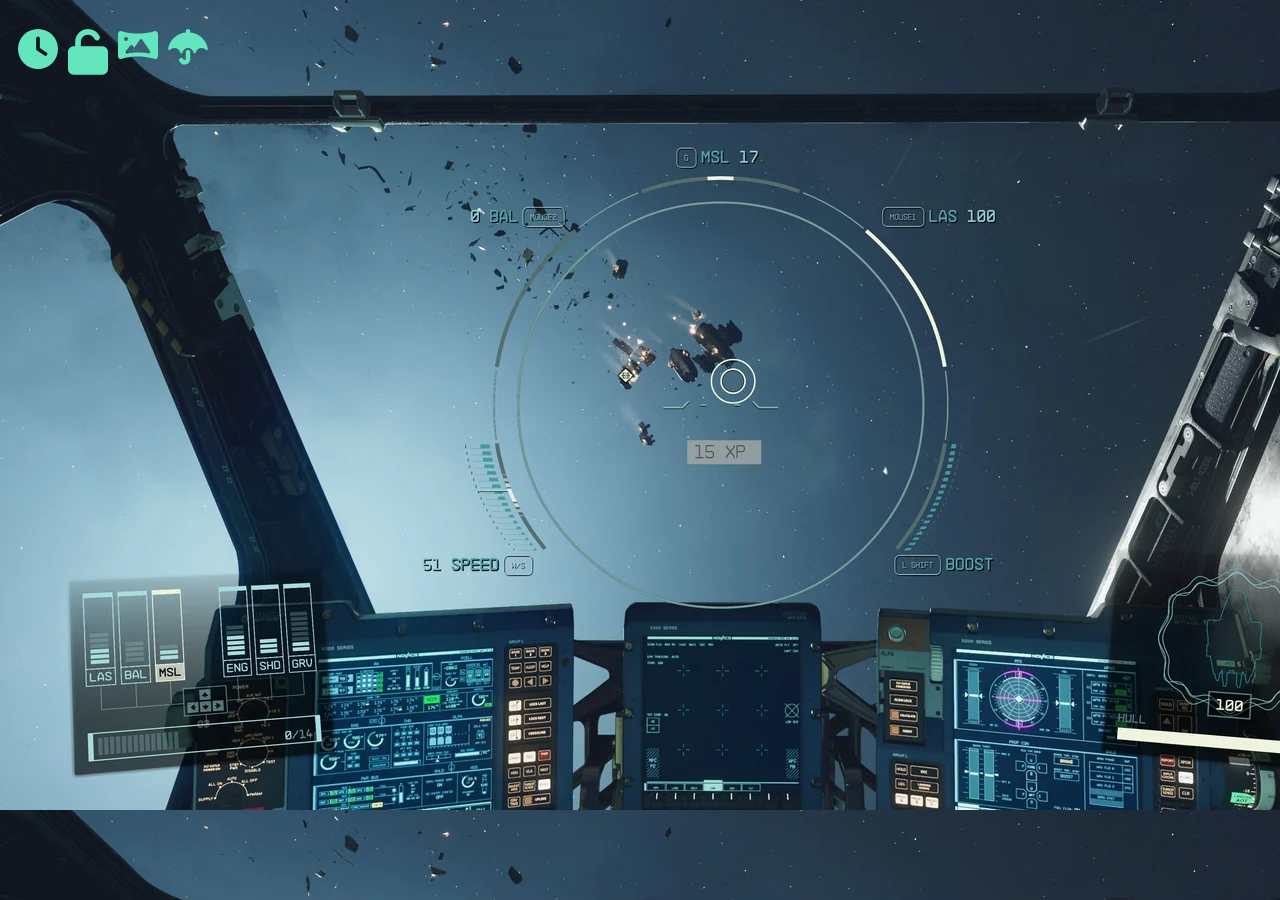
==== html/index.html @ e28069fb "domingo tarde" ====
<!DOCTYPE html>
<html lang="es">
<head>
    <meta charset="UTF-8">
    <meta name="viewport" content="width=device-width, initial-scale=1.0">
    <title>Mi novia se ha ido a Oymyakon</title>
    <link href="../CSS/styles.css"/ rel="stylesheet">
    <!--Fuentes-->
    <link rel="preconnect" href="https://fonts.googleapis.com">
    <link rel="preconnect" href="https://fonts.gstatic.com" crossorigin>
    <link href="https://fonts.googleapis.com/css2?family=Space+Grotesk:wght@300..700&display=swap" rel="stylesheet">


</head>
<body class="fondo">
     <div>
        <img class="nave">
        <lu class="icons">
            <li>
                <svg class="iconos" xmlns="http://www.w3.org/2000/svg" viewBox="0 0 512 512"><!--!Font Awesome Free 6.5.2 by @fontawesome - https://fontawesome.com License - https://fontawesome.com/license/free Copyright 2024 Fonticons, Inc.--><path fill="#63E6BE" d="M256 0a256 256 0 1 1 0 512A256 256 0 1 1 256 0zM232 120V256c0 8 4 15.5 10.7 20l96 64c11 7.4 25.9 4.4 33.3-6.7s4.4-25.9-6.7-33.3L280 243.2V120c0-13.3-10.7-24-24-24s-24 10.7-24 24z"/></svg>
                </li>
            <li>
                <svg  class="iconos" xmlns="http://www.w3.org/2000/svg" viewBox="0 0 448 512"><!--!Font Awesome Free 6.5.2 by @fontawesome - https://fontawesome.com License - https://fontawesome.com/license/free Copyright 2024 Fonticons, Inc.--><path fill="#63E6BE" d="M144 144c0-44.2 35.8-80 80-80c31.9 0 59.4 18.6 72.3 45.7c7.6 16 26.7 22.8 42.6 15.2s22.8-26.7 15.2-42.6C331 33.7 281.5 0 224 0C144.5 0 80 64.5 80 144v48H64c-35.3 0-64 28.7-64 64V448c0 35.3 28.7 64 64 64H384c35.3 0 64-28.7 64-64V256c0-35.3-28.7-64-64-64H144V144z"/></svg>
            </li>
            <li>
                <svg class="iconos" xmlns="http://www.w3.org/2000/svg" viewBox="0 0 640 512"><!--!Font Awesome Free 6.5.2 by @fontawesome - https://fontawesome.com License - https://fontawesome.com/license/free Copyright 2024 Fonticons, Inc.--><path fill="#63E6BE" d="M45.6 32C20.4 32 0 52.4 0 77.6V434.4C0 459.6 20.4 480 45.6 480c5.1 0 10-.8 14.7-2.4C74.6 472.8 177.6 440 320 440s245.4 32.8 259.6 37.6c4.7 1.6 9.7 2.4 14.7 2.4c25.2 0 45.6-20.4 45.6-45.6V77.6C640 52.4 619.6 32 594.4 32c-5 0-10 .8-14.7 2.4C565.4 39.2 462.4 72 320 72S74.6 39.2 60.4 34.4C55.6 32.8 50.7 32 45.6 32zM96 160a32 32 0 1 1 64 0 32 32 0 1 1 -64 0zm272 0c7.9 0 15.4 3.9 19.8 10.5L512.3 353c5.4 8 5.6 18.4 .4 26.5s-14.7 12.3-24.2 10.7C442.7 382.4 385.2 376 320 376c-65.6 0-123.4 6.5-169.3 14.4c-9.8 1.7-19.7-2.9-24.7-11.5s-4.3-19.4 1.9-27.2L197.3 265c4.6-5.7 11.4-9 18.7-9s14.2 3.3 18.7 9l26.4 33.1 87-127.6c4.5-6.6 11.9-10.5 19.8-10.5z"/></svg>
            </li>
            <li>
                <svg class="iconos" xmlns="http://www.w3.org/2000/svg" viewBox="0 0 576 512"><!--!Font Awesome Free 6.5.2 by @fontawesome - https://fontawesome.com License - https://fontawesome.com/license/free Copyright 2024 Fonticons, Inc.--><path fill="#63E6BE" d="M288 0c17.7 0 32 14.3 32 32V49.7C451.8 63.4 557.7 161 573.9 285.9c2 15.6-17.3 24.4-27.8 12.7C532.1 283 504.8 272 480 272c-38.7 0-71 27.5-78.4 64.1c-1.7 8.7-8.7 15.9-17.6 15.9s-15.8-7.2-17.6-15.9C359 299.5 326.7 272 288 272s-71 27.5-78.4 64.1c-1.7 8.7-8.7 15.9-17.6 15.9s-15.8-7.2-17.6-15.9C167 299.5 134.7 272 96 272c-24.8 0-52.1 11-66.1 26.7C19.4 310.4 .1 301.5 2.1 285.9C18.3 161 124.2 63.4 256 49.7V32c0-17.7 14.3-32 32-32zm0 304c12.3 0 23.5 4.6 32 12.2V430.6c0 45-36.5 81.4-81.4 81.4c-30.8 0-59-17.4-72.8-45l-2.3-4.7c-7.9-15.8-1.5-35 14.3-42.9s35-1.5 42.9 14.3l2.3 4.7c3 5.9 9 9.6 15.6 9.6c9.6 0 17.4-7.8 17.4-17.4V316.2c8.5-7.6 19.7-12.2 32-12.2z"/></svg>

            </li>
        </lu>
    </div>
    


    <script src="../JS/script.js"></script>
</body>
</html>
---- CSS/styles.css ----
body {
    font-family: "Space Grotesk", sans-serif;
}

.fondo {
    width: 100%;
    background-image: url("../img/space3.webp");    
}
.nave {
    width: 100%;
    margin-top: -100px;
    
}
.iconos {
    width: 40px;
    padding-left: 10px;
}
.icons {
    display: flex;
    list-style: none;
}
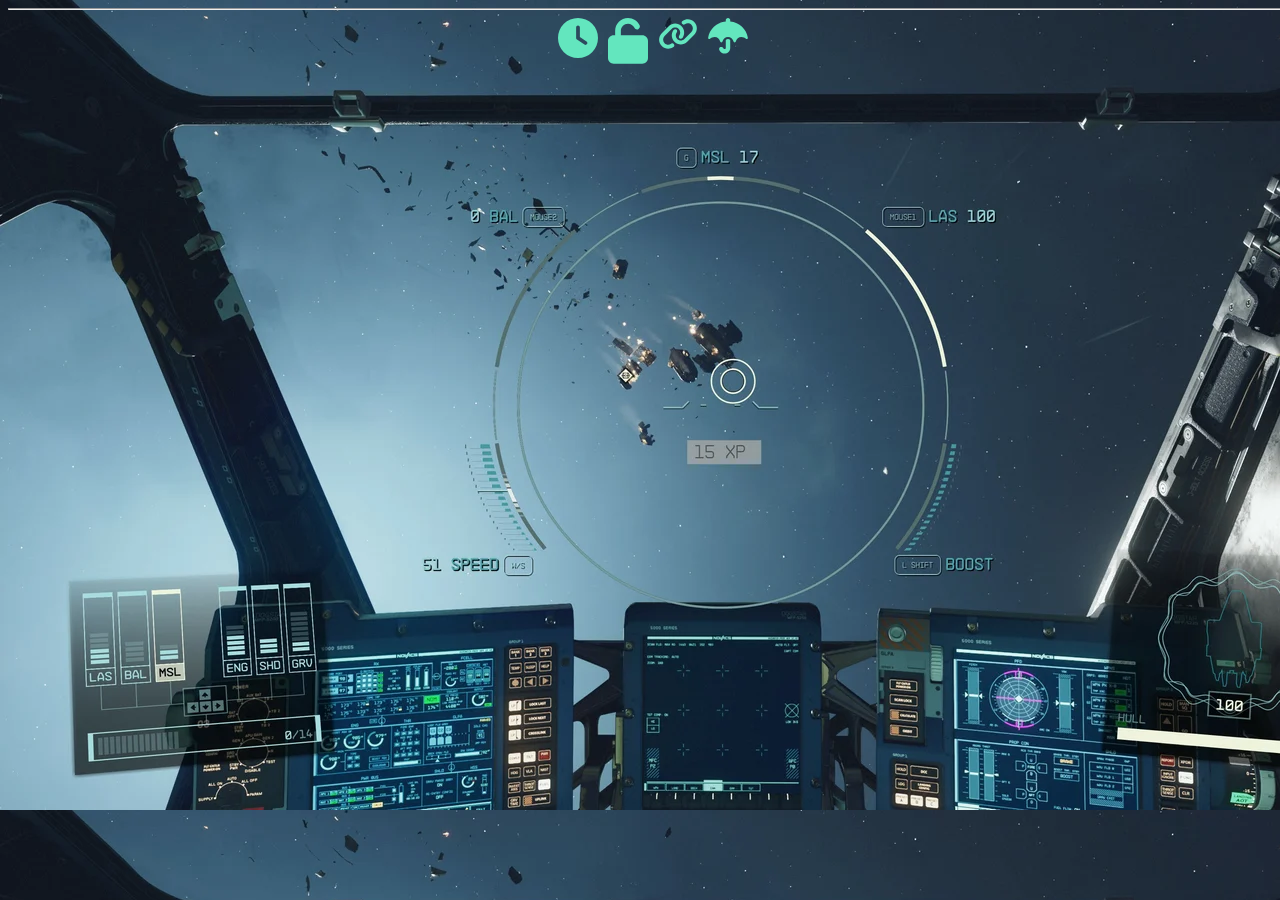
==== commit 0d73c9d5: "Lunes mañana" ====
--- a/html/index.html
+++ b/html/index.html
@@ -4,17 +4,15 @@
     <meta charset="UTF-8">
     <meta name="viewport" content="width=device-width, initial-scale=1.0">
     <title>Mi novia se ha ido a Oymyakon</title>
-    <link href="../CSS/styles.css"/ rel="stylesheet">
+    <link href="../CSS/styles.css" rel="stylesheet">
     <!--Fuentes-->
     <link rel="preconnect" href="https://fonts.googleapis.com">
     <link rel="preconnect" href="https://fonts.gstatic.com" crossorigin>
     <link href="https://fonts.googleapis.com/css2?family=Space+Grotesk:wght@300..700&display=swap" rel="stylesheet">
-
-
 </head>
 <body class="fondo">
      <div>
-        <img class="nave">
+        <hr>
         <lu class="icons">
             <li>
                 <svg class="iconos" xmlns="http://www.w3.org/2000/svg" viewBox="0 0 512 512"><!--!Font Awesome Free 6.5.2 by @fontawesome - https://fontawesome.com License - https://fontawesome.com/license/free Copyright 2024 Fonticons, Inc.--><path fill="#63E6BE" d="M256 0a256 256 0 1 1 0 512A256 256 0 1 1 256 0zM232 120V256c0 8 4 15.5 10.7 20l96 64c11 7.4 25.9 4.4 33.3-6.7s4.4-25.9-6.7-33.3L280 243.2V120c0-13.3-10.7-24-24-24s-24 10.7-24 24z"/></svg>
@@ -23,7 +21,7 @@
                 <svg  class="iconos" xmlns="http://www.w3.org/2000/svg" viewBox="0 0 448 512"><!--!Font Awesome Free 6.5.2 by @fontawesome - https://fontawesome.com License - https://fontawesome.com/license/free Copyright 2024 Fonticons, Inc.--><path fill="#63E6BE" d="M144 144c0-44.2 35.8-80 80-80c31.9 0 59.4 18.6 72.3 45.7c7.6 16 26.7 22.8 42.6 15.2s22.8-26.7 15.2-42.6C331 33.7 281.5 0 224 0C144.5 0 80 64.5 80 144v48H64c-35.3 0-64 28.7-64 64V448c0 35.3 28.7 64 64 64H384c35.3 0 64-28.7 64-64V256c0-35.3-28.7-64-64-64H144V144z"/></svg>
             </li>
             <li>
-                <svg class="iconos" xmlns="http://www.w3.org/2000/svg" viewBox="0 0 640 512"><!--!Font Awesome Free 6.5.2 by @fontawesome - https://fontawesome.com License - https://fontawesome.com/license/free Copyright 2024 Fonticons, Inc.--><path fill="#63E6BE" d="M45.6 32C20.4 32 0 52.4 0 77.6V434.4C0 459.6 20.4 480 45.6 480c5.1 0 10-.8 14.7-2.4C74.6 472.8 177.6 440 320 440s245.4 32.8 259.6 37.6c4.7 1.6 9.7 2.4 14.7 2.4c25.2 0 45.6-20.4 45.6-45.6V77.6C640 52.4 619.6 32 594.4 32c-5 0-10 .8-14.7 2.4C565.4 39.2 462.4 72 320 72S74.6 39.2 60.4 34.4C55.6 32.8 50.7 32 45.6 32zM96 160a32 32 0 1 1 64 0 32 32 0 1 1 -64 0zm272 0c7.9 0 15.4 3.9 19.8 10.5L512.3 353c5.4 8 5.6 18.4 .4 26.5s-14.7 12.3-24.2 10.7C442.7 382.4 385.2 376 320 376c-65.6 0-123.4 6.5-169.3 14.4c-9.8 1.7-19.7-2.9-24.7-11.5s-4.3-19.4 1.9-27.2L197.3 265c4.6-5.7 11.4-9 18.7-9s14.2 3.3 18.7 9l26.4 33.1 87-127.6c4.5-6.6 11.9-10.5 19.8-10.5z"/></svg>
+                <svg class="iconos" xmlns="http://www.w3.org/2000/svg" viewBox="0 0 640 512"><!--!Font Awesome Free 6.5.2 by @fontawesome - https://fontawesome.com License - https://fontawesome.com/license/free Copyright 2024 Fonticons, Inc.--><path fill="#63E6BE" d="M579.8 267.7c56.5-56.5 56.5-148 0-204.5c-50-50-128.8-56.5-186.3-15.4l-1.6 1.1c-14.4 10.3-17.7 30.3-7.4 44.6s30.3 17.7 44.6 7.4l1.6-1.1c32.1-22.9 76-19.3 103.8 8.6c31.5 31.5 31.5 82.5 0 114L422.3 334.8c-31.5 31.5-82.5 31.5-114 0c-27.9-27.9-31.5-71.8-8.6-103.8l1.1-1.6c10.3-14.4 6.9-34.4-7.4-44.6s-34.4-6.9-44.6 7.4l-1.1 1.6C206.5 251.2 213 330 263 380c56.5 56.5 148 56.5 204.5 0L579.8 267.7zM60.2 244.3c-56.5 56.5-56.5 148 0 204.5c50 50 128.8 56.5 186.3 15.4l1.6-1.1c14.4-10.3 17.7-30.3 7.4-44.6s-30.3-17.7-44.6-7.4l-1.6 1.1c-32.1 22.9-76 19.3-103.8-8.6C74 372 74 321 105.5 289.5L217.7 177.2c31.5-31.5 82.5-31.5 114 0c27.9 27.9 31.5 71.8 8.6 103.9l-1.1 1.6c-10.3 14.4-6.9 34.4 7.4 44.6s34.4 6.9 44.6-7.4l1.1-1.6C433.5 260.8 427 182 377 132c-56.5-56.5-148-56.5-204.5 0L60.2 244.3z"/></svg>
             </li>
             <li>
                 <svg class="iconos" xmlns="http://www.w3.org/2000/svg" viewBox="0 0 576 512"><!--!Font Awesome Free 6.5.2 by @fontawesome - https://fontawesome.com License - https://fontawesome.com/license/free Copyright 2024 Fonticons, Inc.--><path fill="#63E6BE" d="M288 0c17.7 0 32 14.3 32 32V49.7C451.8 63.4 557.7 161 573.9 285.9c2 15.6-17.3 24.4-27.8 12.7C532.1 283 504.8 272 480 272c-38.7 0-71 27.5-78.4 64.1c-1.7 8.7-8.7 15.9-17.6 15.9s-15.8-7.2-17.6-15.9C359 299.5 326.7 272 288 272s-71 27.5-78.4 64.1c-1.7 8.7-8.7 15.9-17.6 15.9s-15.8-7.2-17.6-15.9C167 299.5 134.7 272 96 272c-24.8 0-52.1 11-66.1 26.7C19.4 310.4 .1 301.5 2.1 285.9C18.3 161 124.2 63.4 256 49.7V32c0-17.7 14.3-32 32-32zm0 304c12.3 0 23.5 4.6 32 12.2V430.6c0 45-36.5 81.4-81.4 81.4c-30.8 0-59-17.4-72.8-45l-2.3-4.7c-7.9-15.8-1.5-35 14.3-42.9s35-1.5 42.9 14.3l2.3 4.7c3 5.9 9 9.6 15.6 9.6c9.6 0 17.4-7.8 17.4-17.4V316.2c8.5-7.6 19.7-12.2 32-12.2z"/></svg>
--- a/CSS/styles.css
+++ b/CSS/styles.css
@@ -9,13 +9,13 @@
 .nave {
     width: 100%;
     margin-top: -100px;
-    
+}
+.icons {
+    display: flex;
+    list-style: none;
+    justify-content: center;
 }
 .iconos {
     width: 40px;
     padding-left: 10px;
 }
-.icons {
-    display: flex;
-    list-style: none;
-}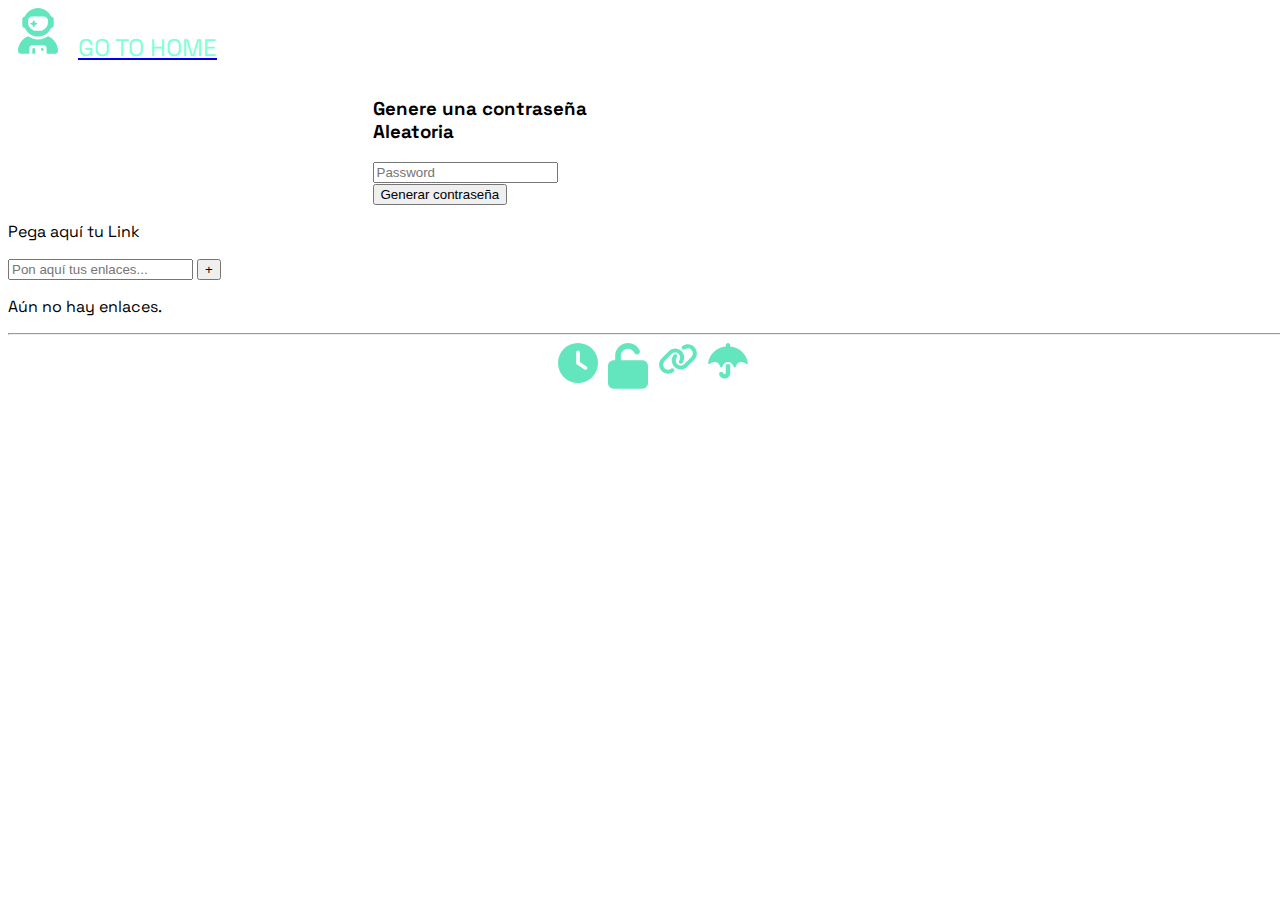
==== commit 444deef8: "viernes mañana" ====
--- a/html/index.html
+++ b/html/index.html
@@ -5,33 +5,88 @@
     <meta name="viewport" content="width=device-width, initial-scale=1.0">
     <title>Mi novia se ha ido a Oymyakon</title>
     <link href="../CSS/styles.css" rel="stylesheet">
+    <link href="../css/reloj.css" rel="stylesheet">
+    <link href="../css/login.css" rel="stylesheet">
+    <link href="../css/enlace.css" rel="stylesheet">
+    <link href="../css/tiempo.css" rel="stylesheet">
     <!--Fuentes-->
     <link rel="preconnect" href="https://fonts.googleapis.com">
     <link rel="preconnect" href="https://fonts.gstatic.com" crossorigin>
     <link href="https://fonts.googleapis.com/css2?family=Space+Grotesk:wght@300..700&display=swap" rel="stylesheet">
 </head>
 <body class="fondo">
-     <div>
+    <div class="home"> <!--Enlace a el hogar-->
+        <A HREF="../html/index.html"><svg class="iconos" xmlns="http://www.w3.org/2000/svg" viewBox="0 0 448 512"><!--!Font Awesome Free 6.5.2 by @fontawesome - https://fontawesome.com License - https://fontawesome.com/license/free Copyright 2024 Fonticons, Inc.--><path fill="#63E6BE" d="M370.7 96.1C346.1 39.5 289.7 0 224 0S101.9 39.5 77.3 96.1C60.9 97.5 48 111.2 48 128v64c0 16.8 12.9 30.5 29.3 31.9C101.9 280.5 158.3 320 224 320s122.1-39.5 146.7-96.1c16.4-1.4 29.3-15.1 29.3-31.9V128c0-16.8-12.9-30.5-29.3-31.9zM336 144v16c0 53-43 96-96 96H208c-53 0-96-43-96-96V144c0-26.5 21.5-48 48-48H288c26.5 0 48 21.5 48 48zM189.3 162.7l-6-21.2c-.9-3.3-3.9-5.5-7.3-5.5s-6.4 2.2-7.3 5.5l-6 21.2-21.2 6c-3.3 .9-5.5 3.9-5.5 7.3s2.2 6.4 5.5 7.3l21.2 6 6 21.2c.9 3.3 3.9 5.5 7.3 5.5s6.4-2.2 7.3-5.5l6-21.2 21.2-6c3.3-.9 5.5-3.9 5.5-7.3s-2.2-6.4-5.5-7.3l-21.2-6zM112.7 316.5C46.7 342.6 0 407 0 482.3C0 498.7 13.3 512 29.7 512H128V448c0-17.7 14.3-32 32-32H288c17.7 0 32 14.3 32 32v64l98.3 0c16.4 0 29.7-13.3 29.7-29.7c0-75.3-46.7-139.7-112.7-165.8C303.9 338.8 265.5 352 224 352s-79.9-13.2-111.3-35.5zM176 448c-8.8 0-16 7.2-16 16v48h32V464c0-8.8-7.2-16-16-16zm96 32a16 16 0 1 0 0-32 16 16 0 1 0 0 32z"/></svg></A>
+        <A HREF="../html/index.html"><p class="goto">GO TO HOME</p></A>
+
+    </div>
+    <div class="cuadro">
+        <div> <!--Reloj-->
+            <div id="clock" class="dentro"></div>
+            <div id="fecha" class="dentro"></div>
+            
+        </div>
+        <div> <!--Generador de contraseñas-->
+            <div class="dins">
+                <h3>Genere una contraseña <br> Aleatoria</h2>
+                <div class="passwordBox">
+                    <input type="text" name="text" id="pass" placeholder="Password">
+                    <!-- <i class='copy' id="copy"></i> </input> icono de copiar, aún no funciona--> 
+                </div> 
+                <button id="generatePass">Generar contraseña</button>
+            </div>
+
+
+        </div>
+    </div>
+
+    <div> <!--Enlaces-->
+    </div> 
+        <div class="enlaceTodo"> <!--contenedor-->
+            <p>Pega aquí tu Link</p>
+            <div class="enlaceBusc">
+                <form>
+                    <input  type="text" class="enlaceText" placeholder="Pon aquí tus enlaces...">
+                    <button class="enlaceBtn">+</button>
+                </form>
+            </div>
+        <div class="enlaceLi-Co">
+            <ul>
+
+
+            </ul>
+        </div>    
+        <div class="vacio">
+            <p>Aún no hay enlaces.</p>
+        </div>
+    </div>
+    <script src="../JS/enlace.js"></script>
+</div>
+        <div class="enlaze"> <!--Iconos y enlaces-->
         <hr>
         <lu class="icons">
             <li>
-                <svg class="iconos" xmlns="http://www.w3.org/2000/svg" viewBox="0 0 512 512"><!--!Font Awesome Free 6.5.2 by @fontawesome - https://fontawesome.com License - https://fontawesome.com/license/free Copyright 2024 Fonticons, Inc.--><path fill="#63E6BE" d="M256 0a256 256 0 1 1 0 512A256 256 0 1 1 256 0zM232 120V256c0 8 4 15.5 10.7 20l96 64c11 7.4 25.9 4.4 33.3-6.7s4.4-25.9-6.7-33.3L280 243.2V120c0-13.3-10.7-24-24-24s-24 10.7-24 24z"/></svg>
+                <A HREF="../html/clock.html"><svg  class="iconos" xmlns="http://www.w3.org/2000/svg" viewBox="0 0 512 512"><path fill="#63E6BE" d="M256 0a256 256 0 1 1 0 512A256 256 0 1 1 256 0zM232 120V256c0 8 4 15.5 10.7 20l96 64c11 7.4 25.9 4.4 33.3-6.7s4.4-25.9-6.7-33.3L280 243.2V120c0-13.3-10.7-24-24-24s-24 10.7-24 24z"/></svg></A>
                 </li>
             <li>
-                <svg  class="iconos" xmlns="http://www.w3.org/2000/svg" viewBox="0 0 448 512"><!--!Font Awesome Free 6.5.2 by @fontawesome - https://fontawesome.com License - https://fontawesome.com/license/free Copyright 2024 Fonticons, Inc.--><path fill="#63E6BE" d="M144 144c0-44.2 35.8-80 80-80c31.9 0 59.4 18.6 72.3 45.7c7.6 16 26.7 22.8 42.6 15.2s22.8-26.7 15.2-42.6C331 33.7 281.5 0 224 0C144.5 0 80 64.5 80 144v48H64c-35.3 0-64 28.7-64 64V448c0 35.3 28.7 64 64 64H384c35.3 0 64-28.7 64-64V256c0-35.3-28.7-64-64-64H144V144z"/></svg>
+                <a href="../html/login.html"><svg  class="iconos" xmlns="http://www.w3.org/2000/svg" viewBox="0 0 448 512"><path fill="#63E6BE" d="M144 144c0-44.2 35.8-80 80-80c31.9 0 59.4 18.6 72.3 45.7c7.6 16 26.7 22.8 42.6 15.2s22.8-26.7 15.2-42.6C331 33.7 281.5 0 224 0C144.5 0 80 64.5 80 144v48H64c-35.3 0-64 28.7-64 64V448c0 35.3 28.7 64 64 64H384c35.3 0 64-28.7 64-64V256c0-35.3-28.7-64-64-64H144V144z"/></svg></a>
             </li>
             <li>
-                <svg class="iconos" xmlns="http://www.w3.org/2000/svg" viewBox="0 0 640 512"><!--!Font Awesome Free 6.5.2 by @fontawesome - https://fontawesome.com License - https://fontawesome.com/license/free Copyright 2024 Fonticons, Inc.--><path fill="#63E6BE" d="M579.8 267.7c56.5-56.5 56.5-148 0-204.5c-50-50-128.8-56.5-186.3-15.4l-1.6 1.1c-14.4 10.3-17.7 30.3-7.4 44.6s30.3 17.7 44.6 7.4l1.6-1.1c32.1-22.9 76-19.3 103.8 8.6c31.5 31.5 31.5 82.5 0 114L422.3 334.8c-31.5 31.5-82.5 31.5-114 0c-27.9-27.9-31.5-71.8-8.6-103.8l1.1-1.6c10.3-14.4 6.9-34.4-7.4-44.6s-34.4-6.9-44.6 7.4l-1.1 1.6C206.5 251.2 213 330 263 380c56.5 56.5 148 56.5 204.5 0L579.8 267.7zM60.2 244.3c-56.5 56.5-56.5 148 0 204.5c50 50 128.8 56.5 186.3 15.4l1.6-1.1c14.4-10.3 17.7-30.3 7.4-44.6s-30.3-17.7-44.6-7.4l-1.6 1.1c-32.1 22.9-76 19.3-103.8-8.6C74 372 74 321 105.5 289.5L217.7 177.2c31.5-31.5 82.5-31.5 114 0c27.9 27.9 31.5 71.8 8.6 103.9l-1.1 1.6c-10.3 14.4-6.9 34.4 7.4 44.6s34.4 6.9 44.6-7.4l1.1-1.6C433.5 260.8 427 182 377 132c-56.5-56.5-148-56.5-204.5 0L60.2 244.3z"/></svg>
+                <a href="../html/enlace.html"><svg class="iconos" xmlns="http://www.w3.org/2000/svg" viewBox="0 0 640 512"><path fill="#63E6BE" d="M579.8 267.7c56.5-56.5 56.5-148 0-204.5c-50-50-128.8-56.5-186.3-15.4l-1.6 1.1c-14.4 10.3-17.7 30.3-7.4 44.6s30.3 17.7 44.6 7.4l1.6-1.1c32.1-22.9 76-19.3 103.8 8.6c31.5 31.5 31.5 82.5 0 114L422.3 334.8c-31.5 31.5-82.5 31.5-114 0c-27.9-27.9-31.5-71.8-8.6-103.8l1.1-1.6c10.3-14.4 6.9-34.4-7.4-44.6s-34.4-6.9-44.6 7.4l-1.1 1.6C206.5 251.2 213 330 263 380c56.5 56.5 148 56.5 204.5 0L579.8 267.7zM60.2 244.3c-56.5 56.5-56.5 148 0 204.5c50 50 128.8 56.5 186.3 15.4l1.6-1.1c14.4-10.3 17.7-30.3 7.4-44.6s-30.3-17.7-44.6-7.4l-1.6 1.1c-32.1 22.9-76 19.3-103.8-8.6C74 372 74 321 105.5 289.5L217.7 177.2c31.5-31.5 82.5-31.5 114 0c27.9 27.9 31.5 71.8 8.6 103.9l-1.1 1.6c-10.3 14.4-6.9 34.4 7.4 44.6s34.4 6.9 44.6-7.4l1.1-1.6C433.5 260.8 427 182 377 132c-56.5-56.5-148-56.5-204.5 0L60.2 244.3z"/></svg></a>
             </li>
             <li>
-                <svg class="iconos" xmlns="http://www.w3.org/2000/svg" viewBox="0 0 576 512"><!--!Font Awesome Free 6.5.2 by @fontawesome - https://fontawesome.com License - https://fontawesome.com/license/free Copyright 2024 Fonticons, Inc.--><path fill="#63E6BE" d="M288 0c17.7 0 32 14.3 32 32V49.7C451.8 63.4 557.7 161 573.9 285.9c2 15.6-17.3 24.4-27.8 12.7C532.1 283 504.8 272 480 272c-38.7 0-71 27.5-78.4 64.1c-1.7 8.7-8.7 15.9-17.6 15.9s-15.8-7.2-17.6-15.9C359 299.5 326.7 272 288 272s-71 27.5-78.4 64.1c-1.7 8.7-8.7 15.9-17.6 15.9s-15.8-7.2-17.6-15.9C167 299.5 134.7 272 96 272c-24.8 0-52.1 11-66.1 26.7C19.4 310.4 .1 301.5 2.1 285.9C18.3 161 124.2 63.4 256 49.7V32c0-17.7 14.3-32 32-32zm0 304c12.3 0 23.5 4.6 32 12.2V430.6c0 45-36.5 81.4-81.4 81.4c-30.8 0-59-17.4-72.8-45l-2.3-4.7c-7.9-15.8-1.5-35 14.3-42.9s35-1.5 42.9 14.3l2.3 4.7c3 5.9 9 9.6 15.6 9.6c9.6 0 17.4-7.8 17.4-17.4V316.2c8.5-7.6 19.7-12.2 32-12.2z"/></svg>
+               <a href="../html/tiempo.html"><svg class="iconos" xmlns="http://www.w3.org/2000/svg" viewBox="0 0 576 512"><path fill="#63E6BE" d="M288 0c17.7 0 32 14.3 32 32V49.7C451.8 63.4 557.7 161 573.9 285.9c2 15.6-17.3 24.4-27.8 12.7C532.1 283 504.8 272 480 272c-38.7 0-71 27.5-78.4 64.1c-1.7 8.7-8.7 15.9-17.6 15.9s-15.8-7.2-17.6-15.9C359 299.5 326.7 272 288 272s-71 27.5-78.4 64.1c-1.7 8.7-8.7 15.9-17.6 15.9s-15.8-7.2-17.6-15.9C167 299.5 134.7 272 96 272c-24.8 0-52.1 11-66.1 26.7C19.4 310.4 .1 301.5 2.1 285.9C18.3 161 124.2 63.4 256 49.7V32c0-17.7 14.3-32 32-32zm0 304c12.3 0 23.5 4.6 32 12.2V430.6c0 45-36.5 81.4-81.4 81.4c-30.8 0-59-17.4-72.8-45l-2.3-4.7c-7.9-15.8-1.5-35 14.3-42.9s35-1.5 42.9 14.3l2.3 4.7c3 5.9 9 9.6 15.6 9.6c9.6 0 17.4-7.8 17.4-17.4V316.2c8.5-7.6 19.7-12.2 32-12.2z"/></svg></a>
 
             </li>
         </lu>
-    </div>
+        </div>
+    
     
 
 
     <script src="../JS/script.js"></script>
+    <script src="../js/reloj.js"></script>
+    <script src="../js/login.js"></script>
+    <script src="../js/enlace.js"></script>
 </body>
 </html>--- a/CSS/styles.css
+++ b/CSS/styles.css
@@ -4,7 +4,8 @@
 
 .fondo {
     width: 100%;
-    background-image: url("../img/space3.webp");    
+    height: 100%;
+    background-image: url("../img/space4.jpg");    
 }
 .nave {
     width: 100%;
@@ -19,3 +20,21 @@
     width: 40px;
     padding-left: 10px;
 }
+.cuadro {
+    width: 700px;
+    height: auto;
+    padding-top: 20px;
+    display: flex;
+    justify-content: space-around;
+}
+.home {
+    width: 100%;
+    height: 50px;
+    display: flex;
+}
+.goto {
+    color: aquamarine;
+    height: 50px;
+    padding-left: 20px;
+    font-size: 24px;
+}
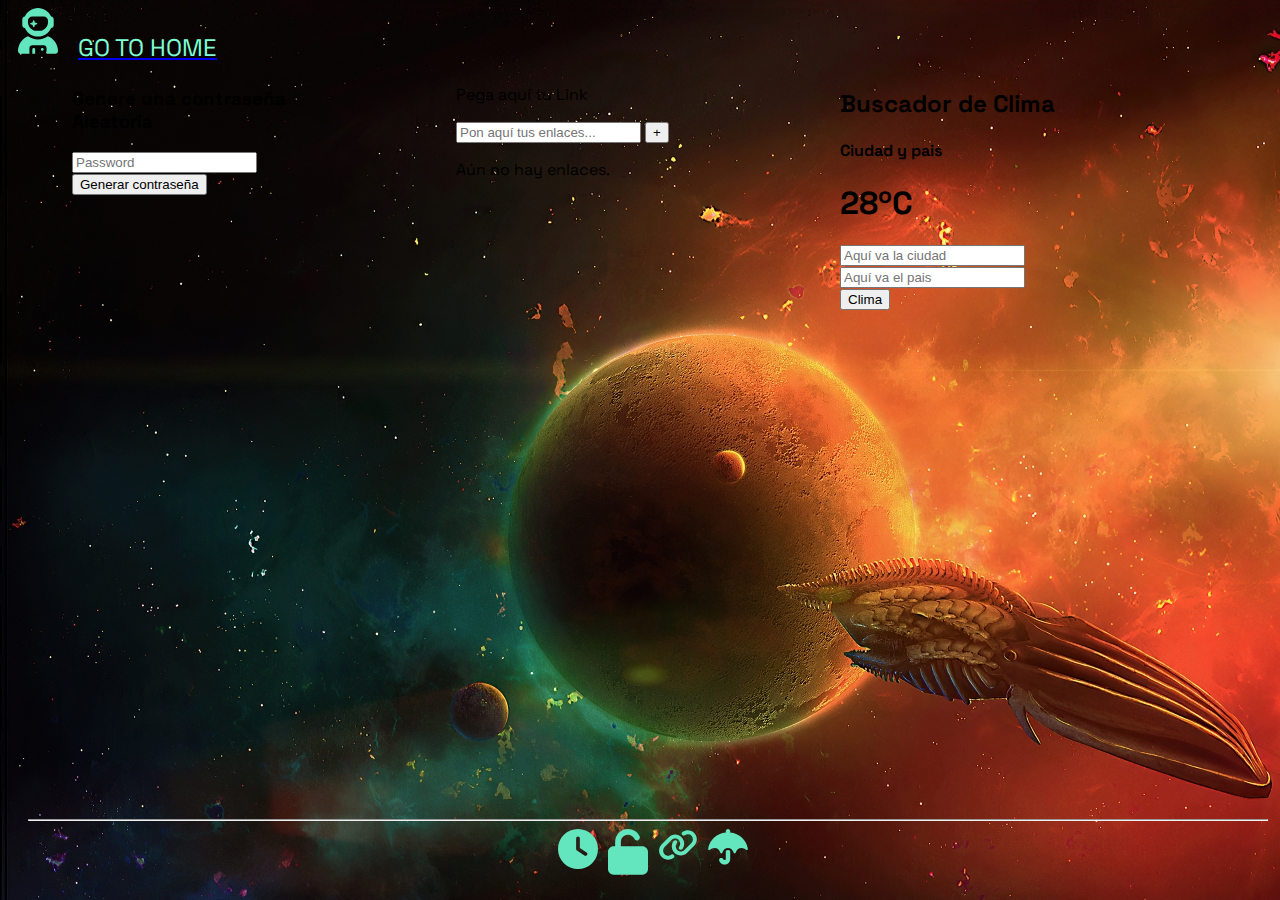
==== commit 5cdea03f: "entrega final" ====
--- a/html/index.html
+++ b/html/index.html
@@ -3,7 +3,7 @@
 <head>
     <meta charset="UTF-8">
     <meta name="viewport" content="width=device-width, initial-scale=1.0">
-    <title>Mi novia se ha ido a Oymyakon</title>
+    <title>Hogar dulce hogar</title>
     <link href="../CSS/styles.css" rel="stylesheet">
     <link href="../css/reloj.css" rel="stylesheet">
     <link href="../css/login.css" rel="stylesheet">
@@ -18,9 +18,10 @@
     <div class="home"> <!--Enlace a el hogar-->
         <A HREF="../html/index.html"><svg class="iconos" xmlns="http://www.w3.org/2000/svg" viewBox="0 0 448 512"><!--!Font Awesome Free 6.5.2 by @fontawesome - https://fontawesome.com License - https://fontawesome.com/license/free Copyright 2024 Fonticons, Inc.--><path fill="#63E6BE" d="M370.7 96.1C346.1 39.5 289.7 0 224 0S101.9 39.5 77.3 96.1C60.9 97.5 48 111.2 48 128v64c0 16.8 12.9 30.5 29.3 31.9C101.9 280.5 158.3 320 224 320s122.1-39.5 146.7-96.1c16.4-1.4 29.3-15.1 29.3-31.9V128c0-16.8-12.9-30.5-29.3-31.9zM336 144v16c0 53-43 96-96 96H208c-53 0-96-43-96-96V144c0-26.5 21.5-48 48-48H288c26.5 0 48 21.5 48 48zM189.3 162.7l-6-21.2c-.9-3.3-3.9-5.5-7.3-5.5s-6.4 2.2-7.3 5.5l-6 21.2-21.2 6c-3.3 .9-5.5 3.9-5.5 7.3s2.2 6.4 5.5 7.3l21.2 6 6 21.2c.9 3.3 3.9 5.5 7.3 5.5s6.4-2.2 7.3-5.5l6-21.2 21.2-6c3.3-.9 5.5-3.9 5.5-7.3s-2.2-6.4-5.5-7.3l-21.2-6zM112.7 316.5C46.7 342.6 0 407 0 482.3C0 498.7 13.3 512 29.7 512H128V448c0-17.7 14.3-32 32-32H288c17.7 0 32 14.3 32 32v64l98.3 0c16.4 0 29.7-13.3 29.7-29.7c0-75.3-46.7-139.7-112.7-165.8C303.9 338.8 265.5 352 224 352s-79.9-13.2-111.3-35.5zM176 448c-8.8 0-16 7.2-16 16v48h32V464c0-8.8-7.2-16-16-16zm96 32a16 16 0 1 0 0-32 16 16 0 1 0 0 32z"/></svg></A>
         <A HREF="../html/index.html"><p class="goto">GO TO HOME</p></A>
+    </div> <!--Home-->
 
-    </div>
-    <div class="cuadro">
+<div class="fullBox">
+    <div class="tresxtres">
         <div> <!--Reloj-->
             <div id="clock" class="dentro"></div>
             <div id="fecha" class="dentro"></div>
@@ -39,9 +40,7 @@
 
         </div>
     </div>
-
-    <div> <!--Enlaces-->
-    </div> 
+<div class="tresxtres">
         <div class="enlaceTodo"> <!--contenedor-->
             <p>Pega aquí tu Link</p>
             <div class="enlaceBusc">
@@ -59,9 +58,46 @@
         <div class="vacio">
             <p>Aún no hay enlaces.</p>
         </div>
+
+        </div>
+
+
+</div>
+<div class="tresxtres">
+        <div class="tiempoDentro">
+            <h2> Buscador de Clima</h2>
+            <h4>Ciudad y pais</h4>
+            <h1>28ºC</h1>
+            <form>
+                <input type="text" placeholder="Aquí va la ciudad">
+                <br>
+                <input type="text" placeholder="Aquí va el pais">
+                <br>
+                <button>Clima</button>
+    
+            </form>
+        </div>
     </div>
-    <script src="../JS/enlace.js"></script>
+
+
+
+
+
+
+
+
+
 </div>
+
+
+
+
+
+
+
+
+
+
         <div class="enlaze"> <!--Iconos y enlaces-->
         <hr>
         <lu class="icons">
@@ -80,6 +116,8 @@
             </li>
         </lu>
         </div>
+
+        
     
     
 
--- a/CSS/styles.css
+++ b/CSS/styles.css
@@ -11,6 +11,15 @@
     width: 100%;
     margin-top: -100px;
 }
+.enlaze {
+    position: absolute;
+    bottom: 0;
+    width: 100%;
+    padding: 20px;
+    text-align: center;
+    box-sizing: border-box; /* Esto evita que el padding agregue espacio adicional */
+}
+
 .icons {
     display: flex;
     list-style: none;
@@ -24,8 +33,8 @@
     width: 700px;
     height: auto;
     padding-top: 20px;
-    display: flex;
-    justify-content: space-around;
+    /* display: flex;
+    justify-content: space-around; */
 }
 .home {
     width: 100%;
@@ -38,3 +47,18 @@
     padding-left: 20px;
     font-size: 24px;
 }
+.tresxtres {
+    width: 30%;
+    height: 600px;
+    border: 1 solid red;
+    justify-content: space-around;
+    padding-top: 10px;
+}
+.fullBox {
+    width: 100%;
+    height: 700px;
+    display: flex;
+    flex-wrap: wrap;
+    justify-content: center;
+
+}
